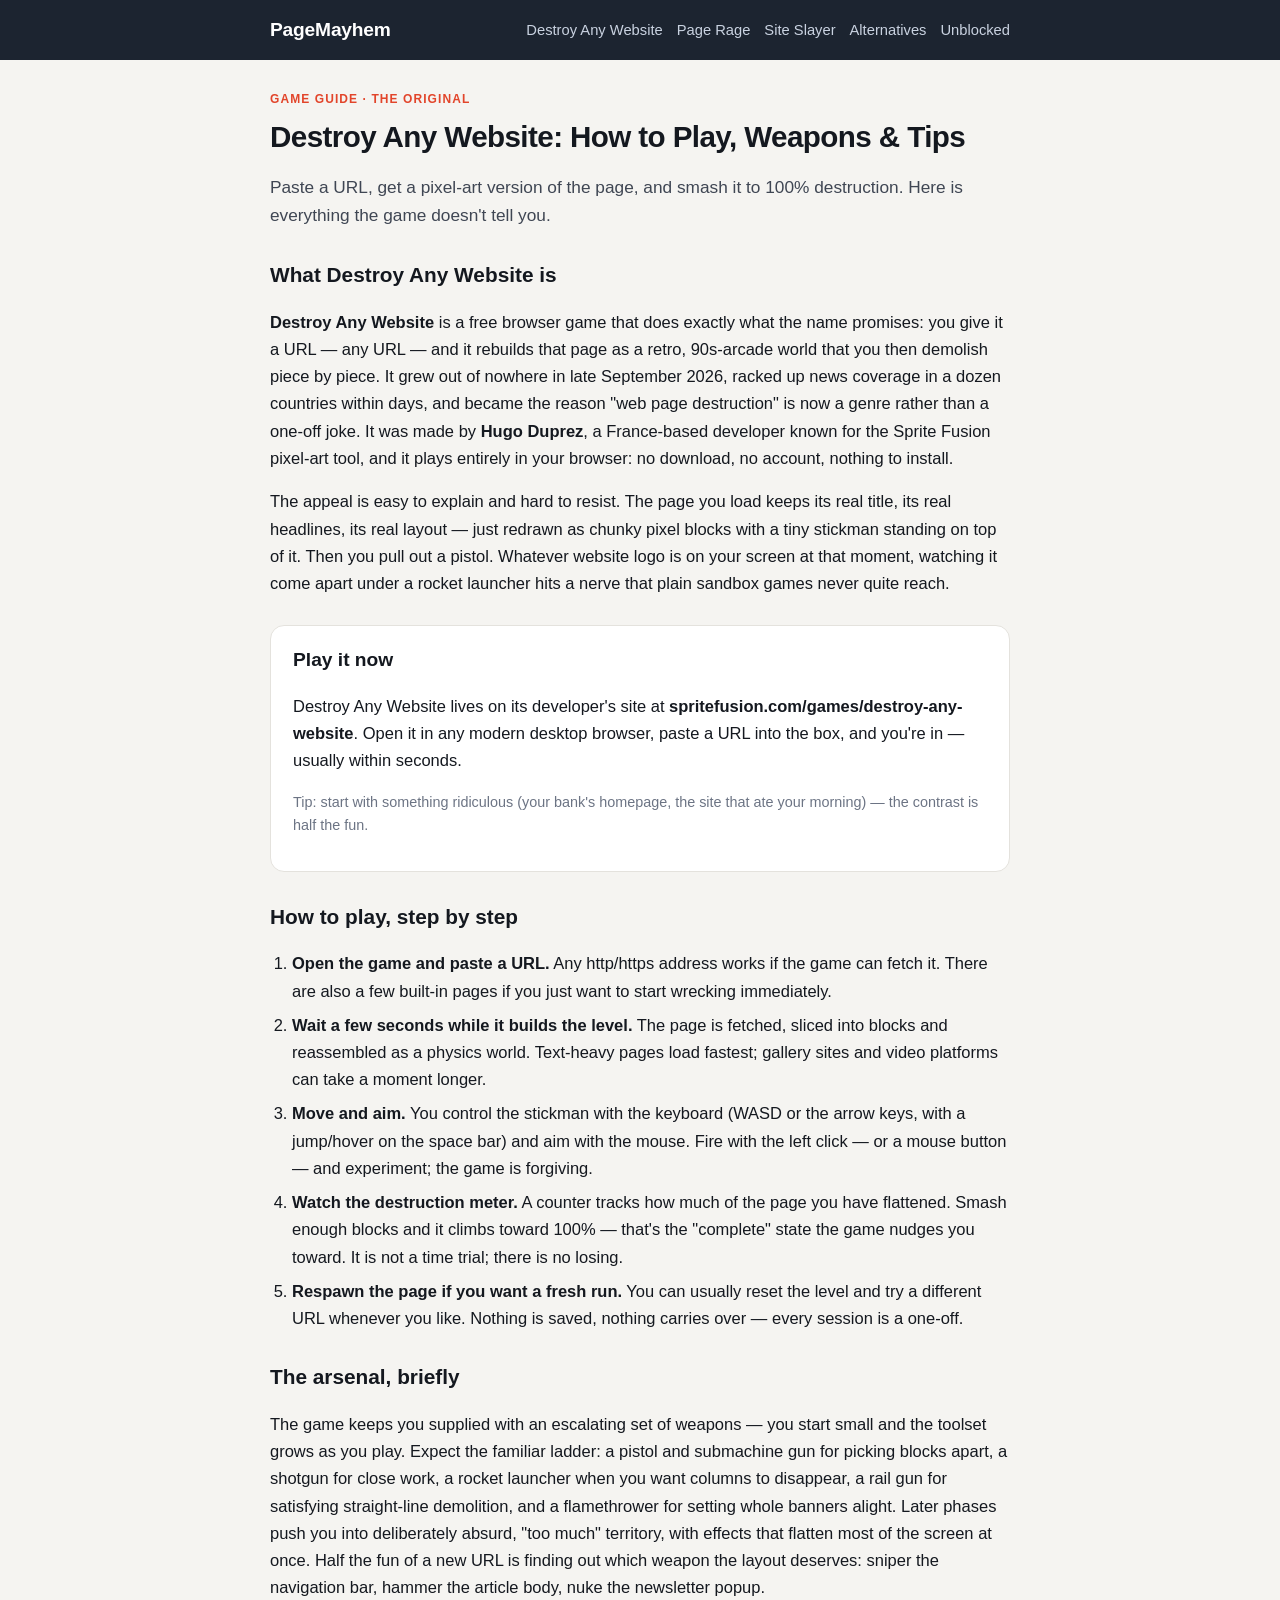
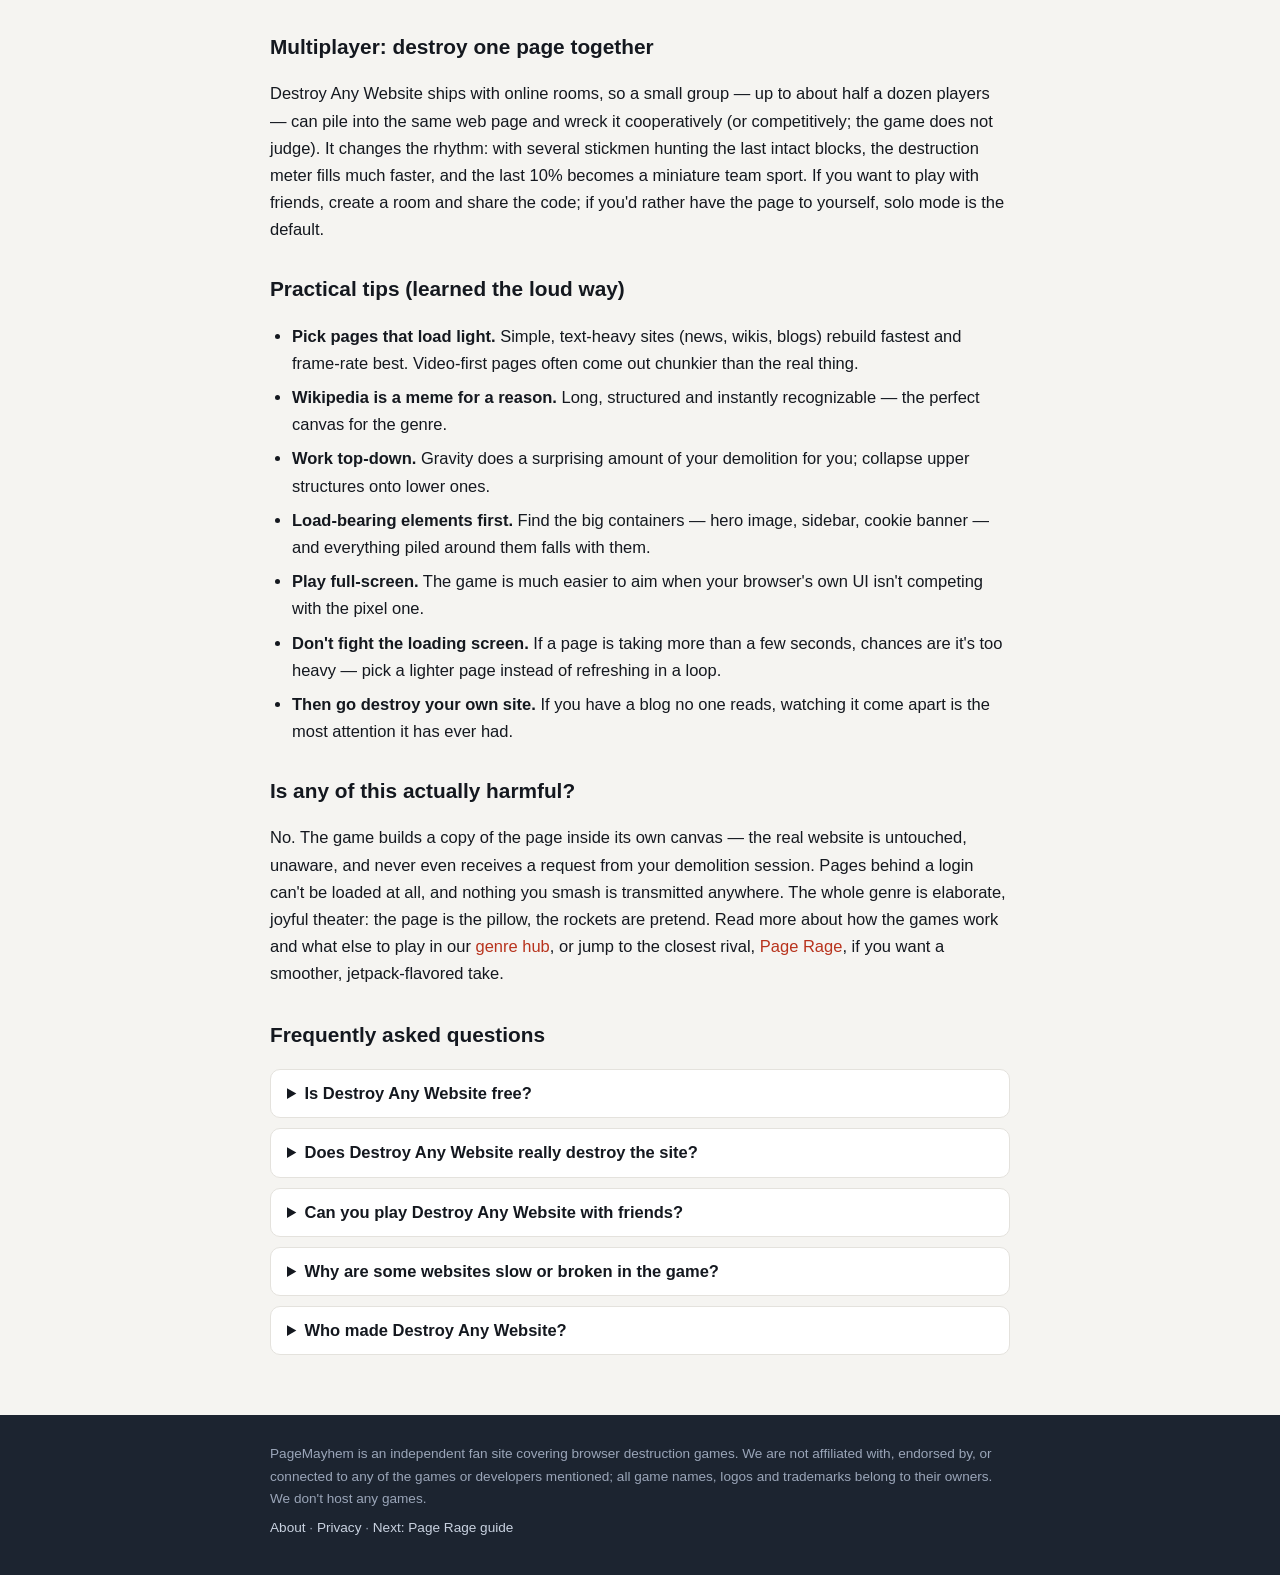
==== destroy-any-website/index.html @ 344288d5 "首次推送 2026-10-04 12:46 UTC（14 个文件） Co-Authored-By: Claude Code <noreply@anthropic.com>" ====
<!DOCTYPE html>
<html lang="en">
<head>
<meta charset="utf-8">
<meta name="viewport" content="width=device-width, initial-scale=1">
<title>Destroy Any Website: How to Play, Weapons &amp; Tips | PageMayhem</title>
<meta name="description" content="A complete guide to Destroy Any Website — the viral browser game where you paste a URL and smash the page apart. Controls, weapons, multiplayer and practical tips.">
<link rel="canonical" href="https://pagemayhem.com/destroy-any-website/">
<meta property="og:type" content="article">
<meta property="og:site_name" content="PageMayhem">
<meta property="og:title" content="Destroy Any Website: How to Play, Weapons &amp; Tips">
<meta property="og:description" content="Controls, weapons, multiplayer and practical tips for the viral page-smashing browser game.">
<meta property="og:url" content="https://pagemayhem.com/destroy-any-website/">
<link rel="icon" href="/assets/favicon.svg" type="image/svg+xml">
<link rel="stylesheet" href="/styles.css">
<script type="application/ld+json">
{"@context":"https://schema.org","@type":"FAQPage","mainEntity":[
{"@type":"Question","name":"Is Destroy Any Website free?","acceptedAnswer":{"@type":"Answer","text":"Yes. It runs free in your browser with no download and no account. You can play solo or join an online room, both at no cost."}},
{"@type":"Question","name":"Does Destroy Any Website really destroy the site?","acceptedAnswer":{"@type":"Answer","text":"No. The game fetches the page you paste and rebuilds it as a pixel world inside the game canvas. The real site stays exactly as it was, and nothing is sent to it. You are smashing a copy."}},
{"@type":"Question","name":"Can you play Destroy Any Website with friends?","acceptedAnswer":{"@type":"Answer","text":"Yes — the game has online multiplayer rooms for small groups, so several players can tear apart the same web page at once. Solo play works the same way without waiting for anyone."}},
{"@type":"Question","name":"Why are some websites slow or broken in the game?","acceptedAnswer":{"@type":"Answer","text":"The game has to fetch the page and turn its elements into physics blocks, so very heavy or media-rich pages can lag or load incompletely. Text-heavy pages like news sites and wikis work best."}},
{"@type":"Question","name":"Who made Destroy Any Website?","acceptedAnswer":{"@type":"Answer","text":"It was made by Hugo Duprez, a France-based developer also known for the Sprite Fusion pixel-art tool. The game went viral in late September 2026 and is free to play in the browser."}}
]}
</script>
</head>
<body>

<header class="site-head">
<div class="inner">
<a class="brand" href="/">PageMayhem</a>
<nav>
<a href="/destroy-any-website/">Destroy Any Website</a>
<a href="/page-rage/">Page Rage</a>
<a href="/site-slayer/">Site Slayer</a>
<a href="/games-like-destroy-any-website/">Alternatives</a>
<a href="/destroy-any-website-unblocked/">Unblocked</a>
</nav>
</div>
</header>

<main>

<p class="kicker">Game guide · the original</p>
<h1>Destroy Any Website: How to Play, Weapons &amp; Tips</h1>
<p class="lead">Paste a URL, get a pixel-art version of the page, and smash it to 100% destruction. Here is everything the game doesn't tell you.</p>

<section class="prose">
<h2>What Destroy Any Website is</h2>
<p><b>Destroy Any Website</b> is a free browser game that does exactly what the name promises: you give it a URL — any URL — and it rebuilds that page as a retro, 90s-arcade world that you then demolish piece by piece. It grew out of nowhere in late September 2026, racked up news coverage in a dozen countries within days, and became the reason "web page destruction" is now a genre rather than a one-off joke. It was made by <b>Hugo Duprez</b>, a France-based developer known for the Sprite Fusion pixel-art tool, and it plays entirely in your browser: no download, no account, nothing to install.</p>
<p>The appeal is easy to explain and hard to resist. The page you load keeps its real title, its real headlines, its real layout — just redrawn as chunky pixel blocks with a tiny stickman standing on top of it. Then you pull out a pistol. Whatever website logo is on your screen at that moment, watching it come apart under a rocket launcher hits a nerve that plain sandbox games never quite reach.</p>
</section>

<div class="card">
<h2>Play it now</h2>
<p>Destroy Any Website lives on its developer's site at <b>spritefusion.com/games/destroy-any-website</b>. Open it in any modern desktop browser, paste a URL into the box, and you're in — usually within seconds.</p>
<p class="muted">Tip: start with something ridiculous (your bank's homepage, the site that ate your morning) — the contrast is half the fun.</p>
</div>

<section class="prose">
<h2>How to play, step by step</h2>
<ol>
<li><b>Open the game and paste a URL.</b> Any http/https address works if the game can fetch it. There are also a few built-in pages if you just want to start wrecking immediately.</li>
<li><b>Wait a few seconds while it builds the level.</b> The page is fetched, sliced into blocks and reassembled as a physics world. Text-heavy pages load fastest; gallery sites and video platforms can take a moment longer.</li>
<li><b>Move and aim.</b> You control the stickman with the keyboard (WASD or the arrow keys, with a jump/hover on the space bar) and aim with the mouse. Fire with the left click — or a mouse button — and experiment; the game is forgiving.</li>
<li><b>Watch the destruction meter.</b> A counter tracks how much of the page you have flattened. Smash enough blocks and it climbs toward 100% — that's the "complete" state the game nudges you toward. It is not a time trial; there is no losing.</li>
<li><b>Respawn the page if you want a fresh run.</b> You can usually reset the level and try a different URL whenever you like. Nothing is saved, nothing carries over — every session is a one-off.</li>
</ol>
</section>

<section class="prose">
<h2>The arsenal, briefly</h2>
<p>The game keeps you supplied with an escalating set of weapons — you start small and the toolset grows as you play. Expect the familiar ladder: a pistol and submachine gun for picking blocks apart, a shotgun for close work, a rocket launcher when you want columns to disappear, a rail gun for satisfying straight-line demolition, and a flamethrower for setting whole banners alight. Later phases push you into deliberately absurd, "too much" territory, with effects that flatten most of the screen at once. Half the fun of a new URL is finding out which weapon the layout deserves: sniper the navigation bar, hammer the article body, nuke the newsletter popup.</p>
</section>

<section class="prose">
<h2>Multiplayer: destroy one page together</h2>
<p>Destroy Any Website ships with online rooms, so a small group — up to about half a dozen players — can pile into the same web page and wreck it cooperatively (or competitively; the game does not judge). It changes the rhythm: with several stickmen hunting the last intact blocks, the destruction meter fills much faster, and the last 10% becomes a miniature team sport. If you want to play with friends, create a room and share the code; if you'd rather have the page to yourself, solo mode is the default.</p>
</section>

<section class="prose">
<h2>Practical tips (learned the loud way)</h2>
<ul>
<li><b>Pick pages that load light.</b> Simple, text-heavy sites (news, wikis, blogs) rebuild fastest and frame-rate best. Video-first pages often come out chunkier than the real thing.</li>
<li><b>Wikipedia is a meme for a reason.</b> Long, structured and instantly recognizable — the perfect canvas for the genre.</li>
<li><b>Work top-down.</b> Gravity does a surprising amount of your demolition for you; collapse upper structures onto lower ones.</li>
<li><b>Load-bearing elements first.</b> Find the big containers — hero image, sidebar, cookie banner — and everything piled around them falls with them.</li>
<li><b>Play full-screen.</b> The game is much easier to aim when your browser's own UI isn't competing with the pixel one.</li>
<li><b>Don't fight the loading screen.</b> If a page is taking more than a few seconds, chances are it's too heavy — pick a lighter page instead of refreshing in a loop.</li>
<li><b>Then go destroy your own site.</b> If you have a blog no one reads, watching it come apart is the most attention it has ever had.</li>
</ul>
</section>

<section class="prose">
<h2>Is any of this actually harmful?</h2>
<p>No. The game builds a copy of the page inside its own canvas — the real website is untouched, unaware, and never even receives a request from your demolition session. Pages behind a login can't be loaded at all, and nothing you smash is transmitted anywhere. The whole genre is elaborate, joyful theater: the page is the pillow, the rockets are pretend. Read more about how the games work and what else to play in our <a href="/">genre hub</a>, or jump to the closest rival, <a href="/page-rage/">Page Rage</a>, if you want a smoother, jetpack-flavored take.</p>
</section>

<section class="faq" id="faq">
<h2>Frequently asked questions</h2>
<details><summary>Is Destroy Any Website free?</summary>
<p>Yes. It runs free in your browser with no download and no account. You can play solo or join an online room, both at no cost.</p></details>
<details><summary>Does Destroy Any Website really destroy the site?</summary>
<p>No. The game fetches the page you paste and rebuilds it as a pixel world inside the game canvas. The real site stays exactly as it was, and nothing is sent to it. You are smashing a copy.</p></details>
<details><summary>Can you play Destroy Any Website with friends?</summary>
<p>Yes — the game has online multiplayer rooms for small groups, so several players can tear apart the same web page at once. Solo play works the same way without waiting for anyone.</p></details>
<details><summary>Why are some websites slow or broken in the game?</summary>
<p>The game has to fetch the page and turn its elements into physics blocks, so very heavy or media-rich pages can lag or load incompletely. Text-heavy pages like news sites and wikis work best.</p></details>
<details><summary>Who made Destroy Any Website?</summary>
<p>It was made by Hugo Duprez, a France-based developer also known for the Sprite Fusion pixel-art tool. The game went viral in late September 2026 and is free to play in the browser.</p></details>
</section>

</main>

<footer class="site-foot">
<div class="inner">
<p>PageMayhem is an independent fan site covering browser destruction games. We are not affiliated with, endorsed by, or connected to any of the games or developers mentioned; all game names, logos and trademarks belong to their owners. We don't host any games.</p>
<p><a href="/about/">About</a> · <a href="/privacy/">Privacy</a> · <a href="/page-rage/">Next: Page Rage guide</a></p>
</div>
</footer>

</body>
</html>
---- styles.css ----
/* PageMayhem · genre hub styles（手写，改样式只改这里） */

:root {
  --ink: #14181f;
  --ink-soft: #3f4653;
  --muted: #6c7484;
  --bg: #f5f4f1;
  --card: #ffffff;
  --line: #e4e2dd;
  --accent: #e2452b;
  --accent-dark: #b8331d;
  --accent-soft: #fdeeea;
  --navy: #1c2430;
  --radius: 14px;
  --maxw: 780px;
}

* { box-sizing: border-box; }
html { scroll-behavior: smooth; }

body {
  margin: 0;
  font-family: -apple-system, BlinkMacSystemFont, "Segoe UI", Roboto, "Helvetica Neue", Arial, sans-serif;
  color: var(--ink);
  background: var(--bg);
  line-height: 1.65;
  font-size: 16.5px;
}

a { color: var(--accent-dark); text-decoration: none; }
a:hover { text-decoration: underline; }

/* ---------- header ---------- */

.site-head {
  background: var(--navy);
  color: #fff;
}
.site-head .inner {
  max-width: var(--maxw);
  margin: 0 auto;
  padding: 14px 20px;
  display: flex;
  align-items: center;
  justify-content: space-between;
  gap: 12px;
  flex-wrap: wrap;
}
.brand {
  font-weight: 800;
  font-size: 1.2rem;
  letter-spacing: -0.01em;
  color: #fff;
}
.brand:hover { text-decoration: none; color: #ffd9d0; }
.site-head nav { display: flex; flex-wrap: wrap; gap: 14px; }
.site-head nav a { color: #c9d2e0; font-size: 0.92rem; }
.site-head nav a:hover { color: #fff; }

/* ---------- main ---------- */

main {
  max-width: var(--maxw);
  margin: 0 auto;
  padding: 10px 20px 30px;
}

h1 {
  font-size: 1.85rem;
  line-height: 1.22;
  letter-spacing: -0.02em;
  margin: 10px 0 14px;
}

.kicker {
  text-transform: uppercase;
  letter-spacing: 0.09em;
  font-size: 0.75rem;
  font-weight: 700;
  color: var(--accent);
  margin: 20px 0 2px;
}

.lead { font-size: 1.08rem; color: var(--ink-soft); }

.muted { color: var(--muted); font-size: 0.9rem; }

/* ---------- game cards ---------- */

.games { display: grid; gap: 14px; margin: 22px 0; }

.game-card {
  background: var(--card);
  border: 1px solid var(--line);
  border-radius: var(--radius);
  padding: 18px 22px;
}
.game-card h3 { margin: 0 0 4px; font-size: 1.18rem; }
.game-card .tag {
  display: inline-block;
  background: var(--accent-soft);
  color: var(--accent-dark);
  font-size: 0.75rem;
  font-weight: 700;
  border-radius: 999px;
  padding: 2px 10px;
  margin-left: 8px;
  vertical-align: 2px;
  text-transform: uppercase;
  letter-spacing: 0.04em;
}
.game-card p { margin: 6px 0 10px; color: var(--ink-soft); }
.game-card .go { font-weight: 600; }

/* ---------- generic card / prose ---------- */

.card {
  background: var(--card);
  border: 1px solid var(--line);
  border-radius: var(--radius);
  padding: 18px 22px;
  margin: 18px 0;
}
.card h2 { margin-top: 0; font-size: 1.2rem; }

.prose { margin: 28px 0; }
.prose h2 { font-size: 1.3rem; margin-bottom: 8px; }
.prose ul, .prose ol { padding-left: 22px; }
.prose li { margin: 7px 0; }

.callout {
  background: var(--accent-soft);
  border-left: 4px solid var(--accent);
  border-radius: 8px;
  padding: 12px 18px;
  margin: 18px 0;
}

/* ---------- tables (controls etc.) ---------- */

table { width: 100%; border-collapse: collapse; margin: 14px 0; font-size: 0.95rem; }
th, td { text-align: left; padding: 8px 10px; border-bottom: 1px solid var(--line); }
th { color: var(--muted); font-size: 0.82rem; text-transform: uppercase; letter-spacing: 0.05em; }
tr:last-child td { border-bottom: none; }

/* ---------- FAQ ---------- */

.faq { margin: 30px 0; }
.faq h2 { font-size: 1.3rem; }
.faq details {
  background: var(--card);
  border: 1px solid var(--line);
  border-radius: 10px;
  padding: 10px 16px;
  margin: 10px 0;
}
.faq summary { cursor: pointer; font-weight: 600; }
.faq details[open] summary { color: var(--accent-dark); }
.faq p { margin: 8px 0 4px; color: var(--ink-soft); }

/* ---------- CTA ---------- */

.btn {
  display: inline-block;
  background: var(--accent);
  color: #fff;
  font-weight: 700;
  padding: 10px 20px;
  border-radius: 10px;
  margin: 6px 8px 6px 0;
}
.btn:hover { background: var(--accent-dark); text-decoration: none; }

/* ---------- footer ---------- */

.site-foot {
  background: var(--navy);
  color: #9aa5b8;
  font-size: 0.85rem;
}
.site-foot .inner {
  max-width: var(--maxw);
  margin: 0 auto;
  padding: 22px 20px 30px;
}
.site-foot p { margin: 6px 0; }
.site-foot a { color: #c9d2e0; }

/* ---------- mobile ---------- */

@media (max-width: 560px) {
  body { font-size: 16px; }
  h1 { font-size: 1.5rem; }
  .game-card, .card { padding: 14px 16px; }
  .site-head .inner, main { padding-left: 16px; padding-right: 16px; }
}
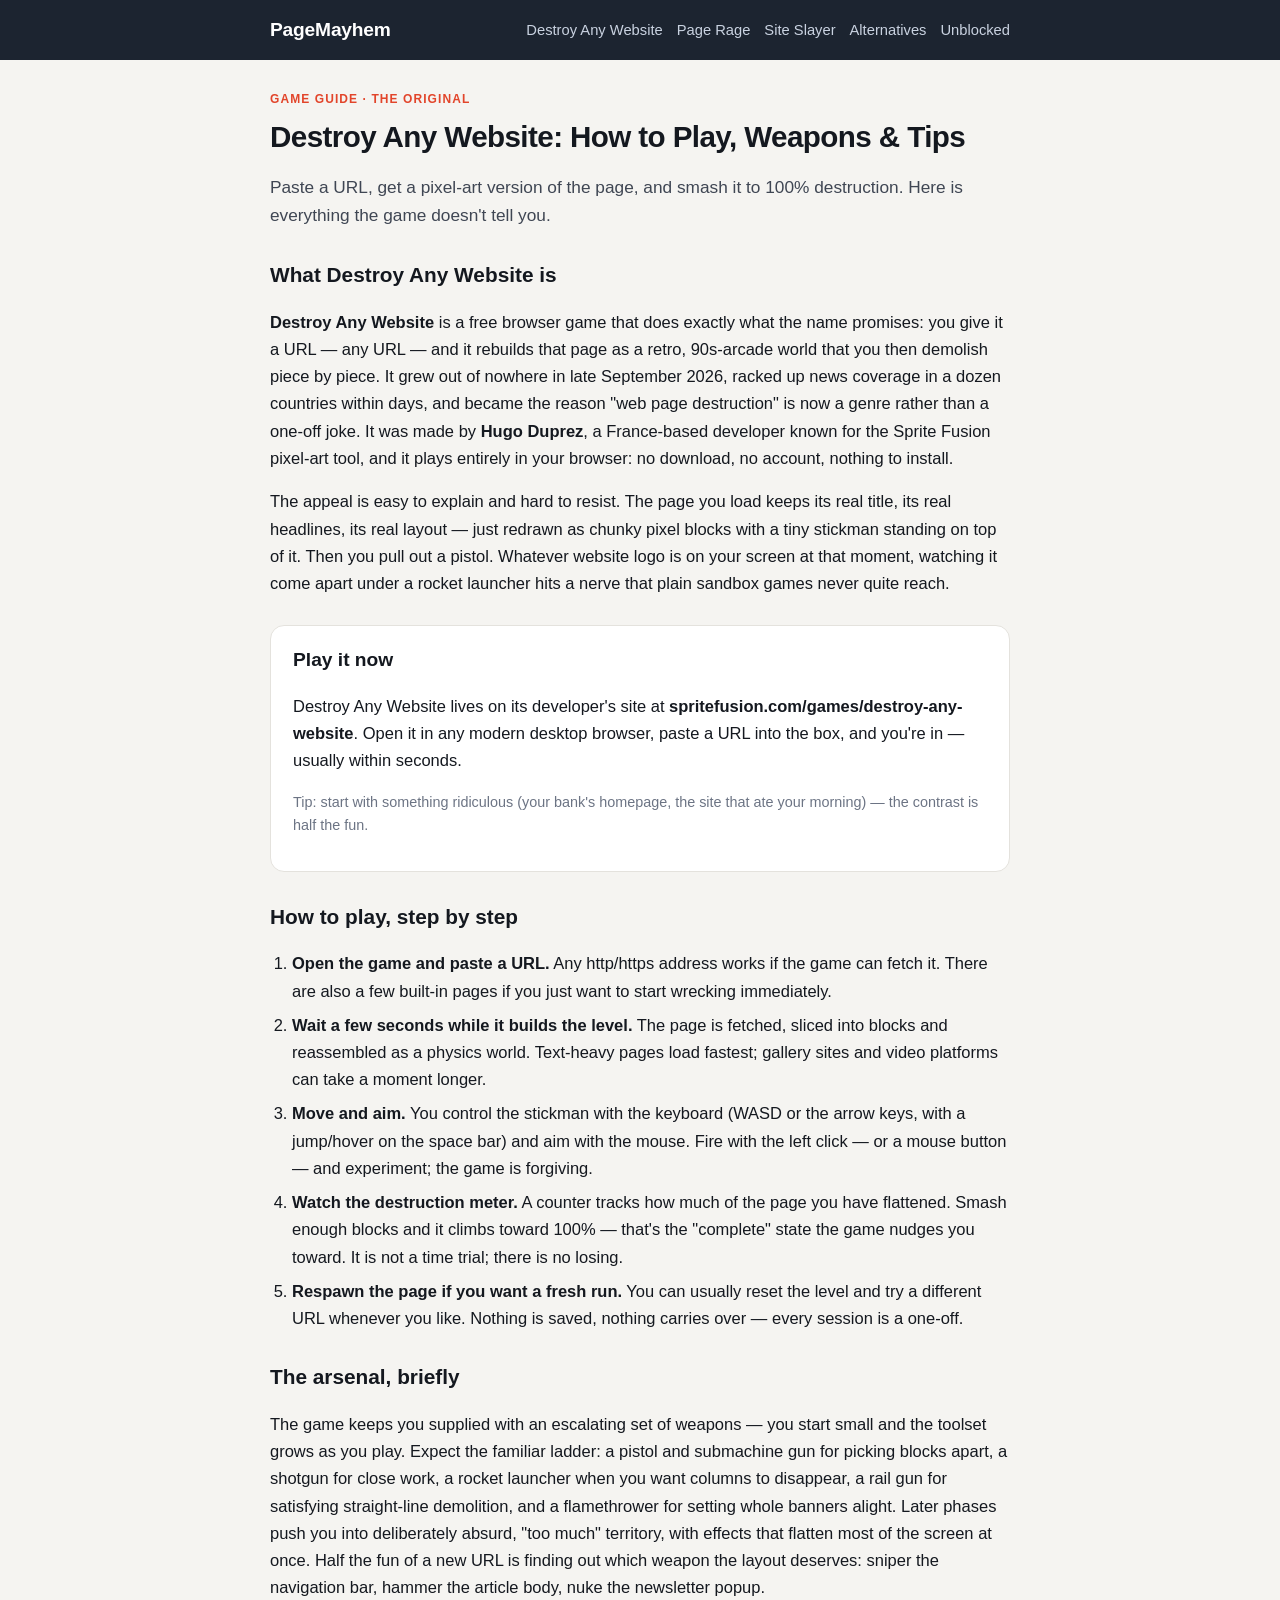
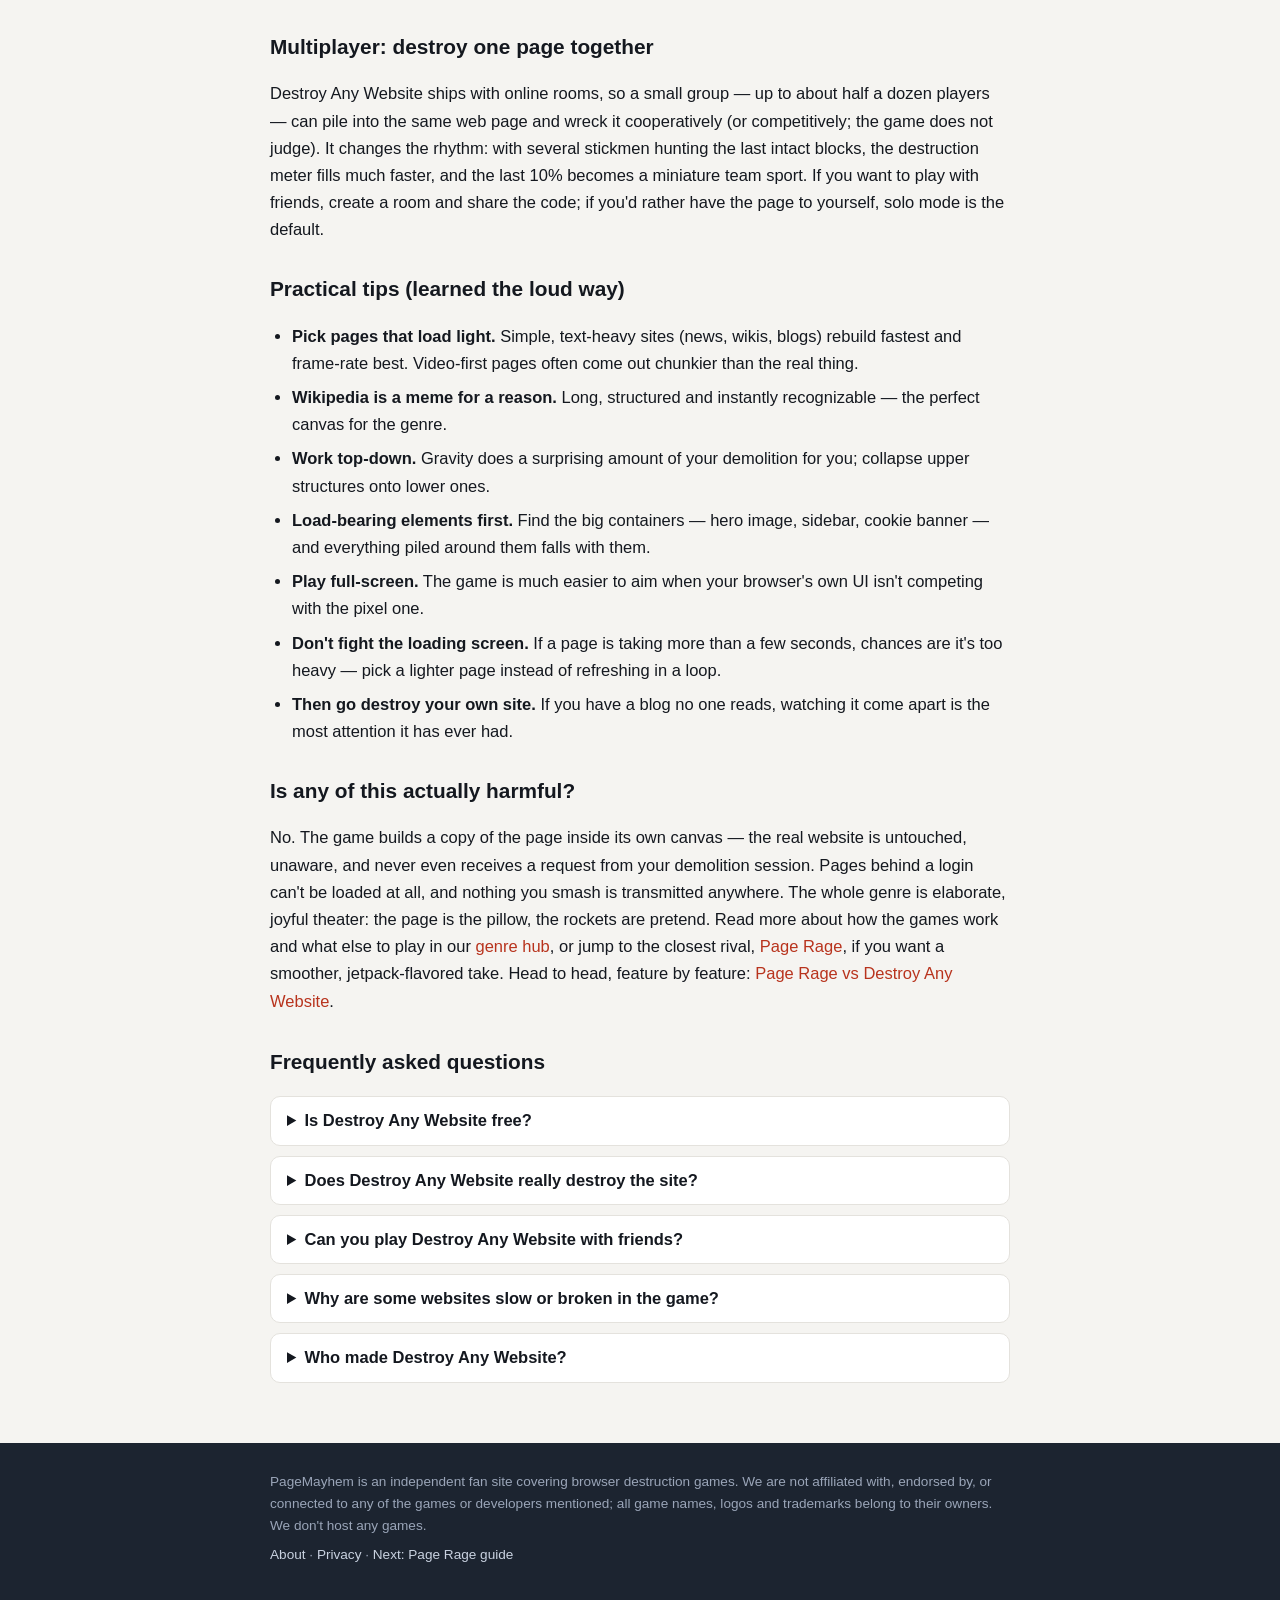
==== commit cb7ae115: "10-16 冲刺：新增 vs 对比页 + Page Rage unblocked 两页（含四处内链 + sitemap 10 条） Co-Authored-By: Claude Code <norep" ====
--- a/destroy-any-website/index.html
+++ b/destroy-any-website/index.html
@@ -92,7 +92,7 @@
 
 <section class="prose">
 <h2>Is any of this actually harmful?</h2>
-<p>No. The game builds a copy of the page inside its own canvas — the real website is untouched, unaware, and never even receives a request from your demolition session. Pages behind a login can't be loaded at all, and nothing you smash is transmitted anywhere. The whole genre is elaborate, joyful theater: the page is the pillow, the rockets are pretend. Read more about how the games work and what else to play in our <a href="/">genre hub</a>, or jump to the closest rival, <a href="/page-rage/">Page Rage</a>, if you want a smoother, jetpack-flavored take.</p>
+<p>No. The game builds a copy of the page inside its own canvas — the real website is untouched, unaware, and never even receives a request from your demolition session. Pages behind a login can't be loaded at all, and nothing you smash is transmitted anywhere. The whole genre is elaborate, joyful theater: the page is the pillow, the rockets are pretend. Read more about how the games work and what else to play in our <a href="/">genre hub</a>, or jump to the closest rival, <a href="/page-rage/">Page Rage</a>, if you want a smoother, jetpack-flavored take. Head to head, feature by feature: <a href="/page-rage-vs-destroy-any-website/">Page Rage vs Destroy Any Website</a>.</p>
 </section>
 
 <section class="faq" id="faq">
--- a/styles.css
+++ b/styles.css
@@ -125,6 +125,7 @@
 
 .prose { margin: 28px 0; }
 .prose h2 { font-size: 1.3rem; margin-bottom: 8px; }
+.prose h3 { font-size: 1.08rem; margin: 20px 0 6px; }
 .prose ul, .prose ol { padding-left: 22px; }
 .prose li { margin: 7px 0; }
 
